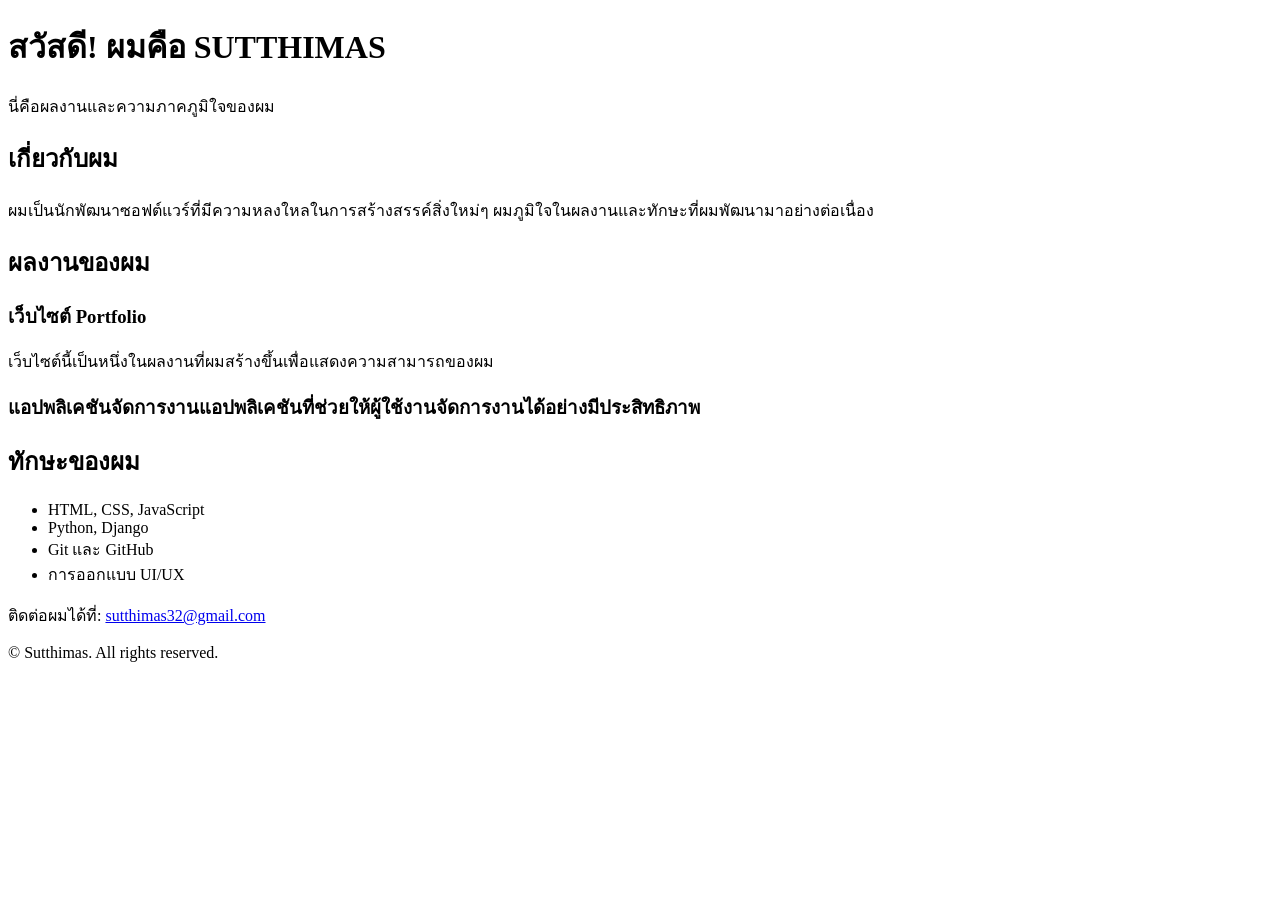
==== index.html @ 6fc02ea0 "Update index.html" ====
<!DOCTYPE html>
<html lang="th">
<head>
  <meta charset="UTF-8">
  <meta name="viewport" content="width=device-width, initial-scale=1.0">
  <meta name="description" content="เว็บไซต์แสดงผลงานและทักษะของ Sutthimas ">
  <title>ความภาคภูมิใจของ SUTTHIMAS</title>
  <link rel="stylesheet" href="style.css">
</head>
<body>
  <header>
    <h1>สวัสดี! ผมคือ SUTTHIMAS</h1>
    <p>นี่คือผลงานและความภาคภูมิใจของผม</p>
  </header>

  <section id="about">
    <h2>เกี่ยวกับผม</h2>
    <p>ผมเป็นนักพัฒนาซอฟต์แวร์ที่มีความหลงใหลในการสร้างสรรค์สิ่งใหม่ๆ ผมภูมิใจในผลงานและทักษะที่ผมพัฒนามาอย่างต่อเนื่อง</p>
  </section>

  <section id="projects">
    <h2>ผลงานของผม</h2>
    <div class="project">
        <h3>เว็บไซต์ Portfolio</h3>
        <p></p>เว็บไซต์นี้เป็นหนึ่งในผลงานที่ผมสร้างขึ้นเพื่อแสดงความสามารถของผม</p>
    </div>
    <div class="project">
        <h3>แอปพลิเคชันจัดการงาน</h3›
      <p>แอปพลิเคชันที่ช่วยให้ผู้ใช้งานจัดการงานได้อย่างมีประสิทธิภาพ</p>
</div>
</section>

  <!--ส่วนแสดงทักษะ -->
<section id="skills">
    <h2>ทักษะของผม</h2>
    <ul>
        <li>HTML, CSS, JavaScript</li>
        <li>Python, Django</li>
        <li>Git และ GitHub</li>
        <li>การออกแบบ UI/UX</li>
    </ul>
</section>

<!-- ส่วนติดต่อและลิขสิทธิ์ -->
<footer>
      <p>ติดต่อผมได้ที่: <a
href="mailto:sutthimas32@gmail.com"> sutthimas32@gmail.com</a></p>
      <p>&copy; <span id="year"></span> Sutthimas. All rights reserved. </p>
  </footer>           

  <!--ลิงก์ไปยัง JavaScript-->
  <script src="script.js"></script>
</body>
</html>
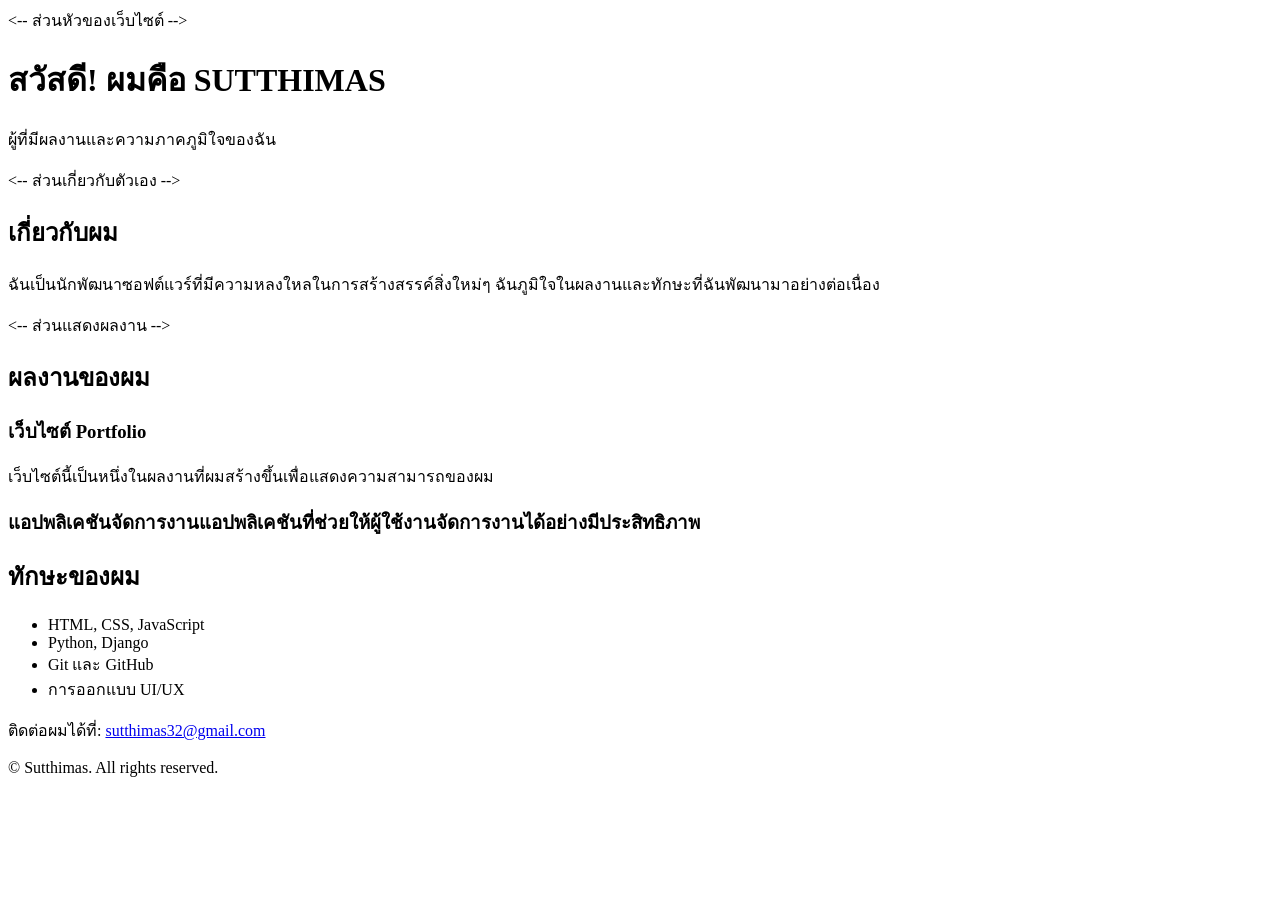
==== commit 92d33199: "Update index.html" ====
--- a/index.html
+++ b/index.html
@@ -8,17 +8,20 @@
   <link rel="stylesheet" href="style.css">
 </head>
 <body>
+ <-- ส่วนหัวของเว็บไซต์ -->
   <header>
     <h1>สวัสดี! ผมคือ SUTTHIMAS</h1>
-    <p>นี่คือผลงานและความภาคภูมิใจของผม</p>
+    <p>ผู้ที่มีผลงานและความภาคภูมิใจของฉัน</p>
   </header>
 
-  <section id="about">
+   <-- ส่วนเกี่ยวกับตัวเอง -->
+   <section id="about">
     <h2>เกี่ยวกับผม</h2>
-    <p>ผมเป็นนักพัฒนาซอฟต์แวร์ที่มีความหลงใหลในการสร้างสรรค์สิ่งใหม่ๆ ผมภูมิใจในผลงานและทักษะที่ผมพัฒนามาอย่างต่อเนื่อง</p>
+    <p>ฉันเป็นนักพัฒนาซอฟต์แวร์ที่มีความหลงใหลในการสร้างสรรค์สิ่งใหม่ๆ ฉันภูมิใจในผลงานและทักษะที่ฉันพัฒนามาอย่างต่อเนื่อง</p>
   </section>
 
-  <section id="projects">
+ <-- ส่วนแสดงผลงาน -->
+ <section id="projects">
     <h2>ผลงานของผม</h2>
     <div class="project">
         <h3>เว็บไซต์ Portfolio</h3>
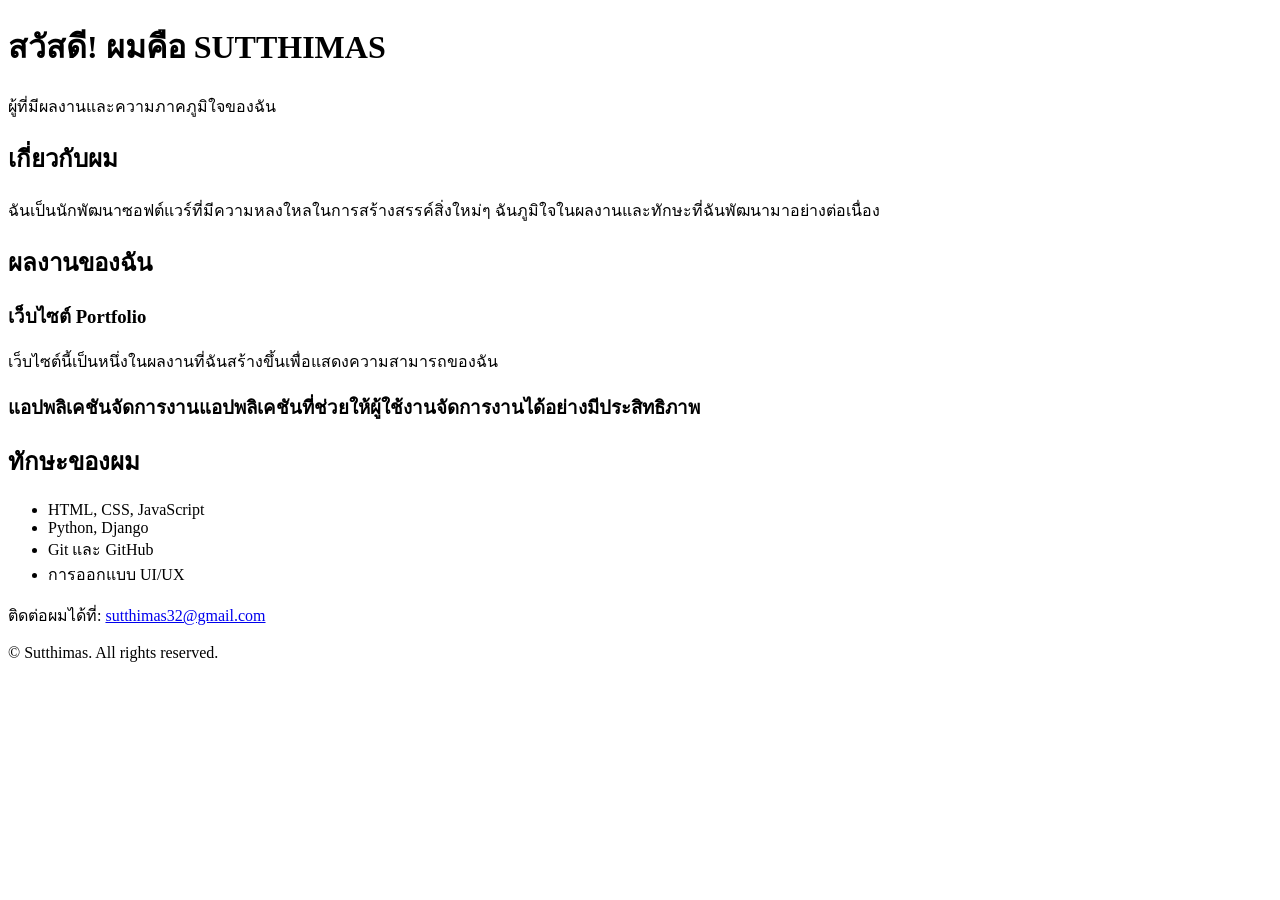
==== commit 007ed107: "Update index.html" ====
--- a/index.html
+++ b/index.html
@@ -1,36 +1,33 @@
 <!DOCTYPE html>
 <html lang="th">
 <head>
-  <meta charset="UTF-8">
-  <meta name="viewport" content="width=device-width, initial-scale=1.0">
-  <meta name="description" content="เว็บไซต์แสดงผลงานและทักษะของ Sutthimas ">
-  <title>ความภาคภูมิใจของ SUTTHIMAS</title>
-  <link rel="stylesheet" href="style.css">
+    <meta charset="UTF-8">
+    <meta name="viewport" content="width=device-width, initial-scale=1.0">
+    <meta name="description" content="เว็บไซต์แสดงผลงานและทักษะของ Sutthimas ">
+    <title>ความภาคภูมิใจของ SUTTHIMAS</title>
+    <link rel="stylesheet" href="style.css">
 </head>
 <body>
- <-- ส่วนหัวของเว็บไซต์ -->
-  <header>
-    <h1>สวัสดี! ผมคือ SUTTHIMAS</h1>
-    <p>ผู้ที่มีผลงานและความภาคภูมิใจของฉัน</p>
-  </header>
+    <header>
+        <h1>สวัสดี! ผมคือ SUTTHIMAS</h1>
+        <p>ผู้ที่มีผลงานและความภาคภูมิใจของฉัน</p>
+    </header>
 
-   <-- ส่วนเกี่ยวกับตัวเอง -->
-   <section id="about">
-    <h2>เกี่ยวกับผม</h2>
-    <p>ฉันเป็นนักพัฒนาซอฟต์แวร์ที่มีความหลงใหลในการสร้างสรรค์สิ่งใหม่ๆ ฉันภูมิใจในผลงานและทักษะที่ฉันพัฒนามาอย่างต่อเนื่อง</p>
-  </section>
+    <section id="about">
+       <h2>เกี่ยวกับผม</h2>
+       <p>ฉันเป็นนักพัฒนาซอฟต์แวร์ที่มีความหลงใหลในการสร้างสรรค์สิ่งใหม่ๆ ฉันภูมิใจในผลงานและทักษะที่ฉันพัฒนามาอย่างต่อเนื่อง</p>
+    </section>
 
- <-- ส่วนแสดงผลงาน -->
- <section id="projects">
-    <h2>ผลงานของผม</h2>
-    <div class="project">
-        <h3>เว็บไซต์ Portfolio</h3>
-        <p></p>เว็บไซต์นี้เป็นหนึ่งในผลงานที่ผมสร้างขึ้นเพื่อแสดงความสามารถของผม</p>
+    <section id="projects">
+       <h2>ผลงานของฉัน</h2>
+       <div class="project">
+            <h3>เว็บไซต์ Portfolio</h3>
+            <p></p>เว็บไซต์นี้เป็นหนึ่งในผลงานที่ฉันสร้างขึ้นเพื่อแสดงความสามารถของฉัน</p>
     </div>
     <div class="project">
         <h3>แอปพลิเคชันจัดการงาน</h3›
-      <p>แอปพลิเคชันที่ช่วยให้ผู้ใช้งานจัดการงานได้อย่างมีประสิทธิภาพ</p>
-</div>
+        <p>แอปพลิเคชันที่ช่วยให้ผู้ใช้งานจัดการงานได้อย่างมีประสิทธิภาพ</p>
+    </div>
 </section>
 
   <!--ส่วนแสดงทักษะ -->
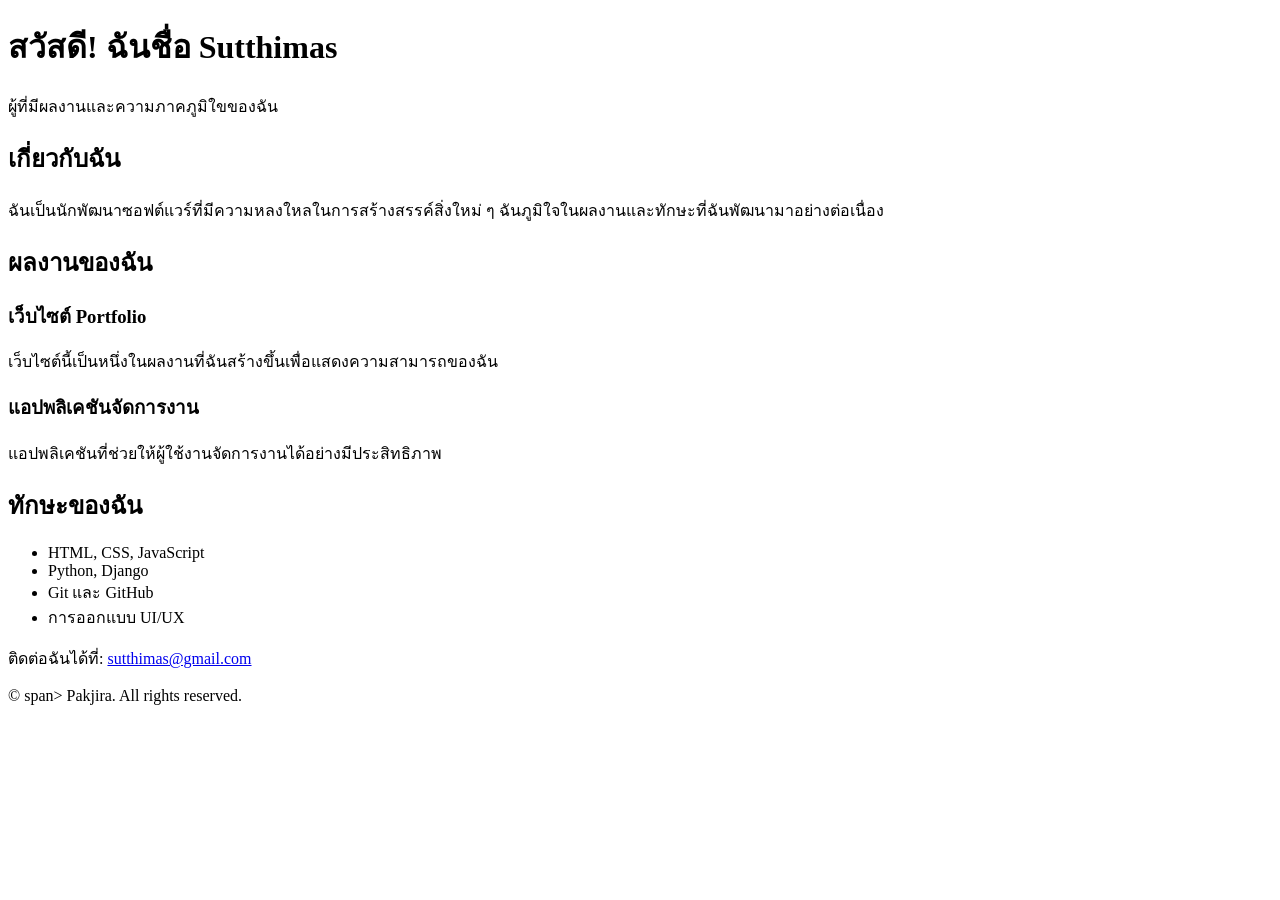
==== commit 03f3bf5d: "Update index.html" ====
--- a/index.html
+++ b/index.html
@@ -3,52 +3,55 @@
 <head>
     <meta charset="UTF-8">
     <meta name="viewport" content="width=device-width, initial-scale=1.0">
-    <meta name="description" content="เว็บไซต์แสดงผลงานและทักษะของ Sutthimas ">
-    <title>ความภาคภูมิใจของ SUTTHIMAS</title>
+    <meta name="description" content="เว็บไซต์แนะนำผลงานและทักษะของ Pakjira">
+    <title>ความภาคภูมิใจของ Sutthimas</title>
     <link rel="stylesheet" href="style.css">
 </head>
 <body>
+    <!-- ส่วนหัวของเว็บไซต์ -->
     <header>
-        <h1>สวัสดี! ผมคือ SUTTHIMAS</h1>
-        <p>ผู้ที่มีผลงานและความภาคภูมิใจของฉัน</p>
+        <h1>สวัสดี! ฉันชื่อ Sutthimas</h1>
+        <p>ผู้ที่มีผลงานและความภาคภูมิใขของฉัน</p>
     </header>
 
-    <section id="about">
-       <h2>เกี่ยวกับผม</h2>
-       <p>ฉันเป็นนักพัฒนาซอฟต์แวร์ที่มีความหลงใหลในการสร้างสรรค์สิ่งใหม่ๆ ฉันภูมิใจในผลงานและทักษะที่ฉันพัฒนามาอย่างต่อเนื่อง</p>
-    </section>
+  <!-- ส่วนเกี่ยวกับตัวเอง -->
+  <section id="about">
+      <h2>เกี่ยวกับฉัน</h2>
+      <p>ฉันเป็นนักพัฒนาซอฟต์แวร์ที่มีความหลงใหลในการสร้างสรรค์สิ่งใหม่ ๆ ฉันภูมิใจในผลงานและทักษะที่ฉันพัฒนามาอย่างต่อเนื่อง</p>
+  </section>
 
-    <section id="projects">
-       <h2>ผลงานของฉัน</h2>
-       <div class="project">
+  <!-- ส่วนแสดงผลงาน -->
+  <section id="projects">
+        <h2>ผลงานของฉัน</h2>
+        <div class="project">
             <h3>เว็บไซต์ Portfolio</h3>
-            <p></p>เว็บไซต์นี้เป็นหนึ่งในผลงานที่ฉันสร้างขึ้นเพื่อแสดงความสามารถของฉัน</p>
-    </div>
-    <div class="project">
-        <h3>แอปพลิเคชันจัดการงาน</h3›
-        <p>แอปพลิเคชันที่ช่วยให้ผู้ใช้งานจัดการงานได้อย่างมีประสิทธิภาพ</p>
-    </div>
-</section>
+          <p>เว็บไซต์นี้เป็นหนึ่งในผลงานที่ฉันสร้างขึ้นเพื่อแสดงความสามารถของฉัน</p>
+        </div>
+        <div class="project">
+            <h3>แอปพลิเคชันจัดการงาน</h3
+            <p>แอปพลิเคชันที่ช่วยให้ผู้ใช้งานจัดการงานได้อย่างมีประสิทธิภาพ</p>
+        </div>
+   </section>
 
-  <!--ส่วนแสดงทักษะ -->
-<section id="skills">
-    <h2>ทักษะของผม</h2>
-    <ul>
-        <li>HTML, CSS, JavaScript</li>
-        <li>Python, Django</li>
-        <li>Git และ GitHub</li>
-        <li>การออกแบบ UI/UX</li>
-    </ul>
-</section>
+  <!-- ส่วนแสดงทักษะ -->
+  <section id="skills">
+       <h2>ทักษะของฉัน</h2>
+       <ul>
+           <li>HTML, CSS, JavaScript</li>
+           <li>Python, Django</li>
+           <li>Git และ GitHub</li>
+           <li>การออกแบบ UI/UX</li>
+       </ul>
+  </section>
 
-<!-- ส่วนติดต่อและลิขสิทธิ์ -->
-<footer>
-      <p>ติดต่อผมได้ที่: <a
-href="mailto:sutthimas32@gmail.com"> sutthimas32@gmail.com</a></p>
-      <p>&copy; <span id="year"></span> Sutthimas. All rights reserved. </p>
-  </footer>           
+  <!-- ส่วนติดต่อและลิขสิทธิ์ -->
+  <footer>
+       <p>ติดต่อฉันได้ที่: <a
+href="mailto:sutthimas32@gmail.com">sutthimas@gmail.com</a></p>
+       <p>&copy; <span id="year"></span>span> Pakjira. All rights reserved. </p>
+  </footer>
 
-  <!--ลิงก์ไปยัง JavaScript-->
+  <!--ลิงก์ไปยัง JavaScript -->
   <script src="script.js"></script>
-</body>
+</body> 
 </html>
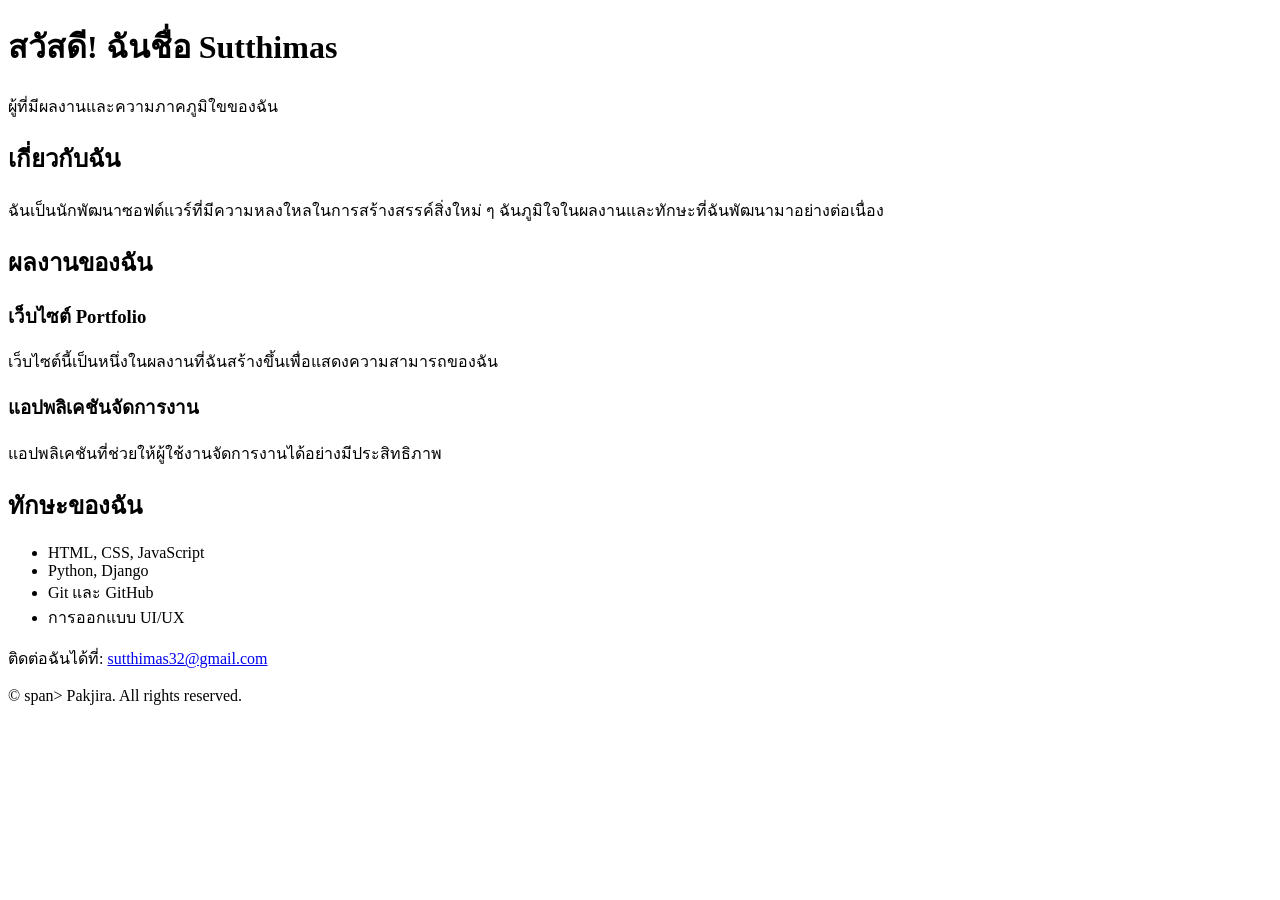
==== commit 9d60a928: "Update index.html" ====
--- a/index.html
+++ b/index.html
@@ -47,7 +47,7 @@
   <!-- ส่วนติดต่อและลิขสิทธิ์ -->
   <footer>
        <p>ติดต่อฉันได้ที่: <a
-href="mailto:sutthimas32@gmail.com">sutthimas@gmail.com</a></p>
+href="mailto:sutthimas32@gmail.com">sutthimas32@gmail.com</a></p>
        <p>&copy; <span id="year"></span>span> Pakjira. All rights reserved. </p>
   </footer>
 
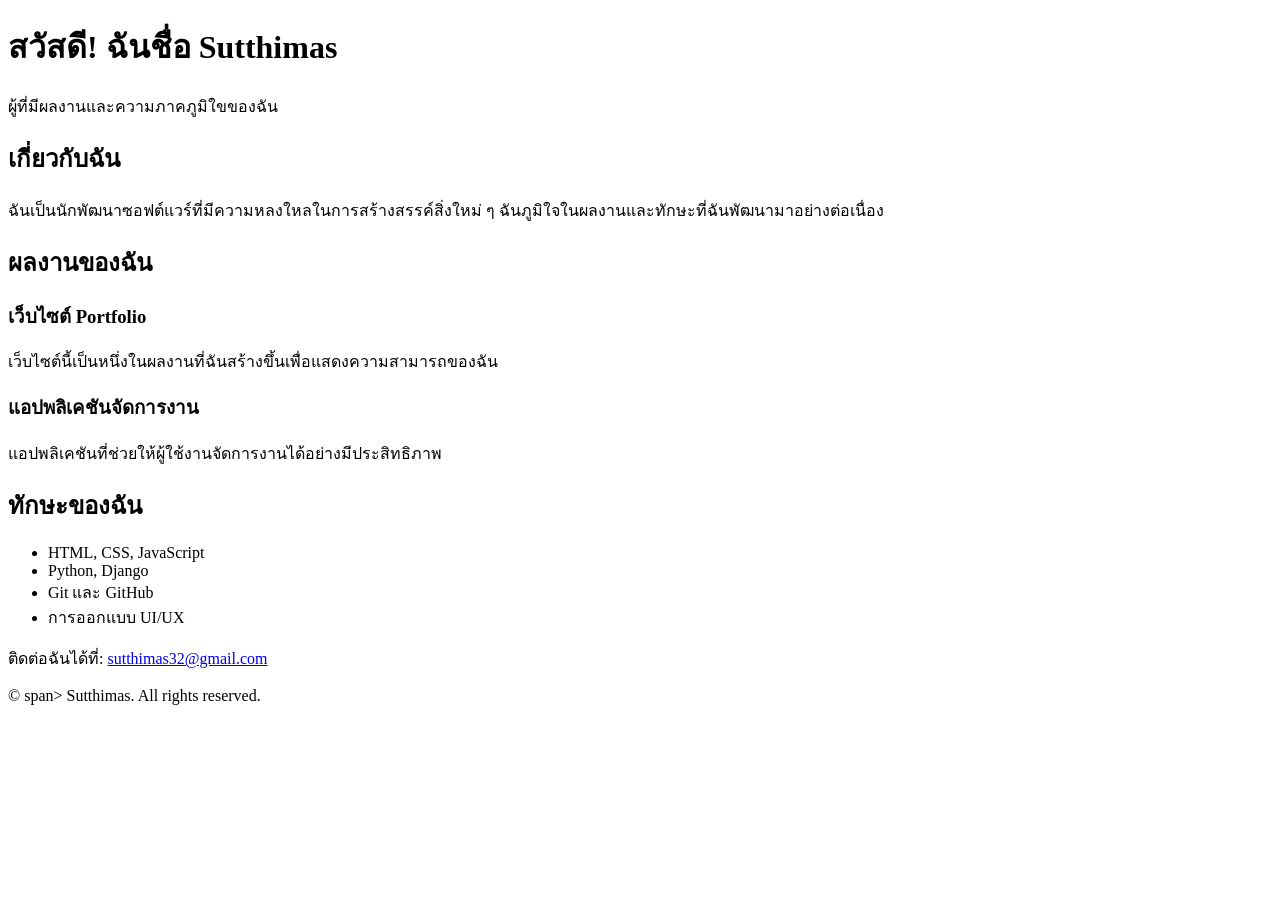
==== commit 851306d8: "Update index.html" ====
--- a/index.html
+++ b/index.html
@@ -48,7 +48,7 @@
   <footer>
        <p>ติดต่อฉันได้ที่: <a
 href="mailto:sutthimas32@gmail.com">sutthimas32@gmail.com</a></p>
-       <p>&copy; <span id="year"></span>span> Pakjira. All rights reserved. </p>
+       <p>&copy; <span id="year"></span>span> Sutthimas. All rights reserved. </p>
   </footer>
 
   <!--ลิงก์ไปยัง JavaScript -->
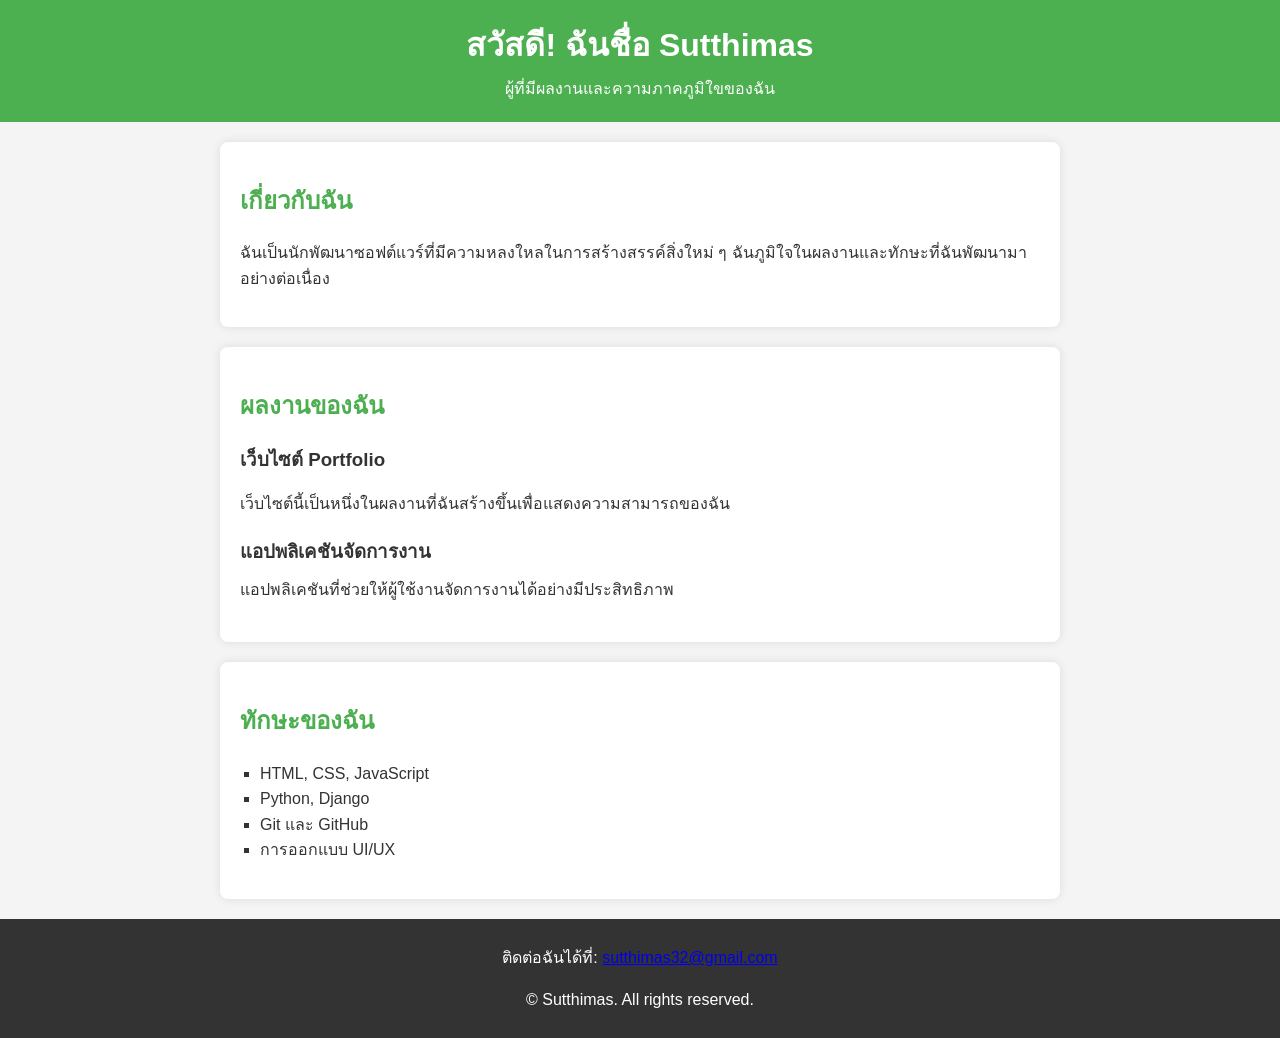
==== commit c4d8e937: "Update index.html" ====
--- a/index.html
+++ b/index.html
@@ -3,7 +3,7 @@
 <head>
     <meta charset="UTF-8">
     <meta name="viewport" content="width=device-width, initial-scale=1.0">
-    <meta name="description" content="เว็บไซต์แนะนำผลงานและทักษะของ Pakjira">
+    <meta name="description" content="เว็บไซต์แนะนำผลงานและทักษะของ Sutthimas">
     <title>ความภาคภูมิใจของ Sutthimas</title>
     <link rel="stylesheet" href="style.css">
 </head>
@@ -48,7 +48,7 @@
   <footer>
        <p>ติดต่อฉันได้ที่: <a
 href="mailto:sutthimas32@gmail.com">sutthimas32@gmail.com</a></p>
-       <p>&copy; <span id="year"></span>span> Sutthimas. All rights reserved. </p>
+       <p>&copy; <span id="year"></span> Sutthimas. All rights reserved. </p>
   </footer>
 
   <!--ลิงก์ไปยัง JavaScript -->
--- a/style.css
+++ b/style.css
@@ -0,0 +1,49 @@
+body {
+  font-family: Arial, sans-serif;
+  line-height: 1.6;
+  margin: 0;
+  padding: 0;
+  background-color: #f4f4f4;
+  color: #333;
+}
+header {
+   background: #4CAF50; 
+   color: white;
+   padding: 20px 0;
+   text-align: center;
+}
+header h1 {
+    margin:0;
+}
+header p {
+   margin: 5px 0 0;
+}
+section {
+   padding: 20px;
+   margin: 20px auto;
+   max-width: 800px;
+   background: white;
+   border-radius: 8px;
+   box-shadow: 0 0 10px rgba(0, 0, 0, 0.1);
+}
+h2 {
+  color: #4CAF50;
+}
+.project {
+    margin-bottom: 20px;
+}
+.project h3 {
+    margin: 0 0 10px;
+    color: #333;
+}
+ul { 
+    list-style-type: square;
+    padding-left: 20px;
+}
+footer {
+    text-align: center;
+    padding: 10px 0;
+    background: #333;
+    color: white;
+    margin-top: 20px;
+}
